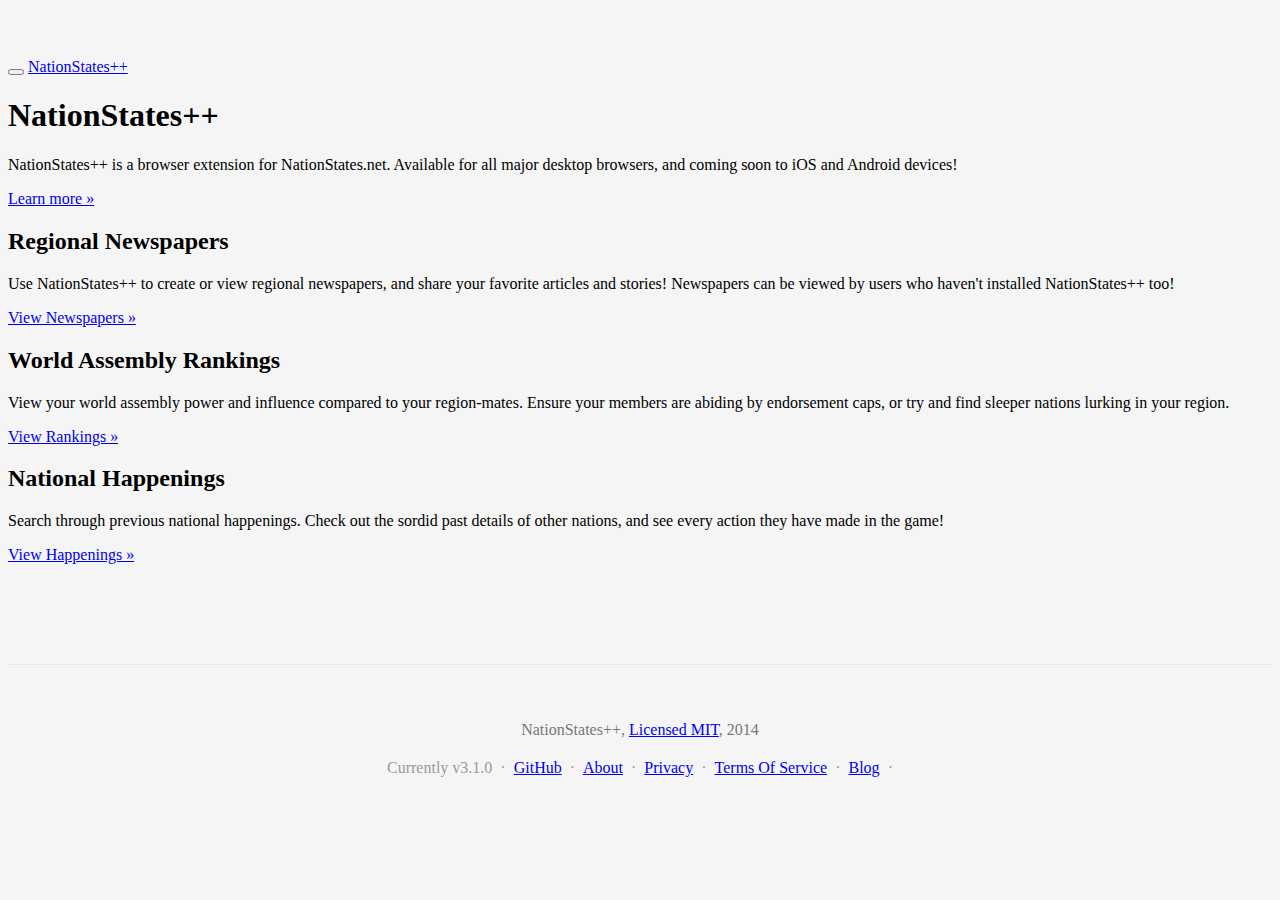
==== index.html @ 20596bf2 "Add footer Add ToS Add Privacy Policy" ====
<!DOCTYPE html>
<html lang="en">
  <head>
    <meta charset="utf-8">
    <title>NationStates++</title>
    <link href="assets//css/bootstrap.css" rel="stylesheet">
	<link rel="icon" type="image/ico" href="favicon.ico?v=1"/>
    <link href="jumbotron.css" rel="stylesheet">

    <!-- HTML5 shim and Respond.js IE8 support of HTML5 elements and media queries -->
    <!--[if lt IE 9]>
      <script src="https://oss.maxcdn.com/libs/html5shiv/3.7.0/html5shiv.js"></script>
      <script src="https://oss.maxcdn.com/libs/respond.js/1.3.0/respond.min.js"></script>
    <![endif]-->
	<script>
	  (function(i,s,o,g,r,a,m){i['GoogleAnalyticsObject']=r;i[r]=i[r]||function(){
	  (i[r].q=i[r].q||[]).push(arguments)},i[r].l=1*new Date();a=s.createElement(o),
	  m=s.getElementsByTagName(o)[0];a.async=1;a.src=g;m.parentNode.insertBefore(a,m)
	  })(window,document,'script','//www.google-analytics.com/analytics.js','ga');

	  ga('create', 'UA-47457755-1', 'nationstatesplusplus.com');
	  ga('send', 'pageview');

	</script>
  </head>

  <body>

    <div class="navbar navbar-inverse navbar-fixed-top">
      <div class="container">
        <div class="navbar-header">
          <button type="button" class="navbar-toggle" data-toggle="collapse" data-target=".navbar-collapse">
            <span class="icon-bar"></span>
            <span class="icon-bar"></span>
            <span class="icon-bar"></span>
          </button>
          <a class="navbar-brand" href="/">NationStates++</a>
        </div>
        <div class="navbar-collapse collapse">
          <form class="navbar-form navbar-right">
            <div class="form-group">
                <span class='navbar-text' style="float:inherit; font-size: 18px;" id='welcome'></span>
            </div>
          </form>
        </div>
      </div>
    </div>

    <div class="jumbotron">
      <div class="container">
        <h1>NationStates++</h1>
        <p>NationStates++  is a browser extension for NationStates.net. Available for all major desktop browsers, and coming soon to iOS and Android devices!</p>
        <p><a href="http://forum.nationstates.net/viewtopic.php?f=15&t=269464#p17306782" class="btn btn-primary btn-lg" role="button">Learn more &raquo;</a></p>
      </div>
    </div>

    <div class="container">
      <div class="row">
        <div class="col-md-4">
          <h2>Regional Newspapers</h2>
          <p>Use NationStates++ to create or view regional newspapers, and share your favorite articles and stories! Newspapers can be viewed by users who haven't installed NationStates++ too!</p>
          <p><a class="btn btn-default" href="/newspapers" role="button">View Newspapers &raquo;</a></p>
        </div>
        <div class="col-md-4">
          <h2>World Assembly Rankings</h2>
          <p>View your world assembly power and influence compared to your region-mates. Ensure your members are abiding by endorsement caps, or try and find sleeper nations lurking in your region.</p>
          <p><a class="btn btn-default" href="/wa" role="button">View Rankings &raquo;</a></p>
       </div>
        <div class="col-md-4">
          <h2>National Happenings</h2>
          <p>Search through previous national happenings. Check out the sordid past details of other nations, and see every action they have made in the game!</p>
          <p><a class="btn btn-default" href="/happenings" role="button">View Happenings &raquo;</a></p>
        </div>
      </div>
    </div>
	<footer class="bs-footer" role="contentinfo">
		<p>NationStates++, <a href="http://opensource.org/licenses/MIT">Licensed MIT</a>, 2014</p>
		<ul class="footer-links muted">
			<li>Currently v3.1.0</li>
			<li>·</li>
			<li><a href="https://github.com/Afforess/nspp-website">GitHub</a></li>
			<li>·</li>
			<li><a href="http://nationstatesplusplus.net/">About</a></li>
			<li>·</li>
			<li><a href="http://nationstatesplusplus.net/privacy">Privacy</a></li>
			<li>·</li>
			<li><a href="http://nationstatesplusplus.net/tos">Terms Of Service</a></li>
			<li>·</li>
			<li><a href="http://blog.nationstatesplusplus.net/">Blog</a></li>
			<li>·</li>
		</ul>
	</footer>
    <script src="//ajax.googleapis.com/ajax/libs/jquery/1.10.2/jquery.min.js"></script>
    <script src="assets//js/bootstrap.min.js"></script>
	<script src="nspp.js"></script>
	<script type="text/javascript">
		$(document).ready(function() {
			if (typeof String.prototype.toTitleCase != 'function') {
				String.prototype.toTitleCase = function (){
					return this.replace(/\w\S*/g, function(txt){return txt.charAt(0).toUpperCase() + txt.substr(1).toLowerCase();});
				};
			}
			RegExp.escape = function(text) {
				return text.replace(/[-[\]{}()*+?.,\\^$|#\s]/g, "\\$&");
			}
			String.prototype.replaceAll = function(search, replace) {
				return this.replace(new RegExp(RegExp.escape(search),'g'), replace);
			};

			getNSPPAPI().getUserDetails(function(nation, authCode) {
				$("#welcome").html("Welcome: <a class='navbar-link' href='http://www.nationstates.net/nation=" + nation + "' target='_blank'>" + nation.replaceAll("_", " ").toTitleCase() + "</a>");
			});
		});
	</script>
  </body>
</html>
---- jumbotron.css ----
/* Move down content because we have a fixed navbar that is 50px tall */
body {
	padding-top: 50px;
	padding-bottom: 20px;
	background-color: whitesmoke;
}

@media (min-width: 1400px) {
	.lg-container {
		width: 1370px;
	}
}

@media (min-width: 1600px) {
	.lg-container {
		width: 1560px;
	}
}

@media (min-width: 1800px) {
	.lg-container {
		width: 1760px;
	}
}

@media (min-width: 2400px) {
	.lg-container {
		width: 2360px;
	}
}

.content {
	background: white;
	-webkit-box-shadow: rgba(0,0,0,0.1) 0 0 5px;
	-moz-box-shadow: rgba(0,0,0,0.1) 0 0 5px;
	box-shadow: rgba(0,0,0,0.1) 0 0 5px;
	margin-top: .5em;
}

.content-dark {
	background: rgba(0, 0, 0, 0.87);
	-webkit-box-shadow: rgba(0, 0, 0, 1) 0 5px 5px -2px;
	-moz-box-shadow: rgba(0, 0, 0, 1) 0 5px 5px -2px;
	box-shadow: rgba(0, 0, 0, 1) 0 5px 5px -2px;
	margin-top: 1em;
	color: whitesmoke;
}

.article_header, .article_header-dark  {
	margin-top: -5px;
	padding: 4px 4px 4px 4px;
	text-align: center;
}

.article_header a {
	color: black;
}

.article_header-dark  a {
	color: white;
}

.article_header a:hover, .article_header-dark a:hover {
	color: #888888;
	font-style: normal;
	-webkit-transition: color 0.3s ease;
	-moz-transition: color 0.3s ease;
	-o-transition: color 0.3s ease;
	transition: color 0.3s ease;
	text-decoration: none;
}

.article_content img {
	max-width: 275px;
}

.article_content {
	max-height: 350px;
	overflow: hidden;
	color: #2d2b2c;
}

.center-img {
	display: block;
	margin-left: auto;
	margin-right: auto;
}

.news_quote {
	border: 2px solid #000000;
	border-radius: 6px;
	margin-top: 10px;
	background-color: rgba(32, 30, 30, 0.88);
	color: white;
}

.news_quote-dark {
	border: 2px solid #FFFFFF;
	border-radius: 6px;
	margin-top: 10px;
	background-color: rgba(255, 255, 255, 0.9);
	color: black;
}


.article_summary {
	border: 2px solid #CCC;
	padding: 3px 6px 3px 6px;
	border-radius: 8px;
	margin-bottom: 8px;
	background-color: rgba(247, 247, 247, 0);
}

.edit_article {
	color: black !important;
	font-weight: bold;
	margin-top: 8px;
}

.newspaper_controls {
	height: 26px;
	font-family: impact;
	font-size: 20px;
	margin: 0;
}

img.miniflag {
	border: 1px solid;
	max-height:13px;
	max-width:20px;
	margin-right:4px;
	margin-left:0px;
	vertical-align:middle;
}

.panel-header {
	-webkit-box-shadow: rgba(0,0,0,0.1) 0 5px 5px -2px;
	-moz-box-shadow: rgba(0,0,0,0.1) 0 5px 5px -2px;
	box-shadow: rgba(0,0,0,0.1) 0 5px 5px -2px;
}

.panel-header-dark {
	-webkit-box-shadow: rgba(0,0,0,1) 0 5px 5px -2px;
	-moz-box-shadow: rgba(0,0,0,1) 0 5px 5px -2px;
	box-shadow: rgba(0,0,0,1) 0 5px 5px -2px;
}

.author {
	color: white;
	background: rgba(0, 0, 0, 0.83);
	border-radius: 6px;
	padding-left: 10px;
	padding-right: 10px;
	font-style: italic;
	width: fit-content;
	width: -moz-fit-content;
	width: -webkit-fit-content;
	margin-bottom: 6px;
}

.author-dark {
	color: rgba(0, 0, 0, 0.83);
	background: white;
	border-radius: 6px;
	padding-left: 10px;
	padding-right: 10px;
	font-style: italic;
	width: fit-content;
	width: -moz-fit-content;
	width: -webkit-fit-content;
	margin-bottom: 6px;
	-webkit-text-stroke: 1px;
}

.bs-footer {
	padding-top: 40px;
	padding-bottom: 40px;
	margin-top: 100px;
	color: #777;
	text-align: center;
	border-top: 1px solid #e5e5e5;
}

.footer-links {
	margin-top: 20px;
	padding-left: 0;
	color: #999;
}

.footer-links li {
	display: inline;
	padding: 0 2px;
}
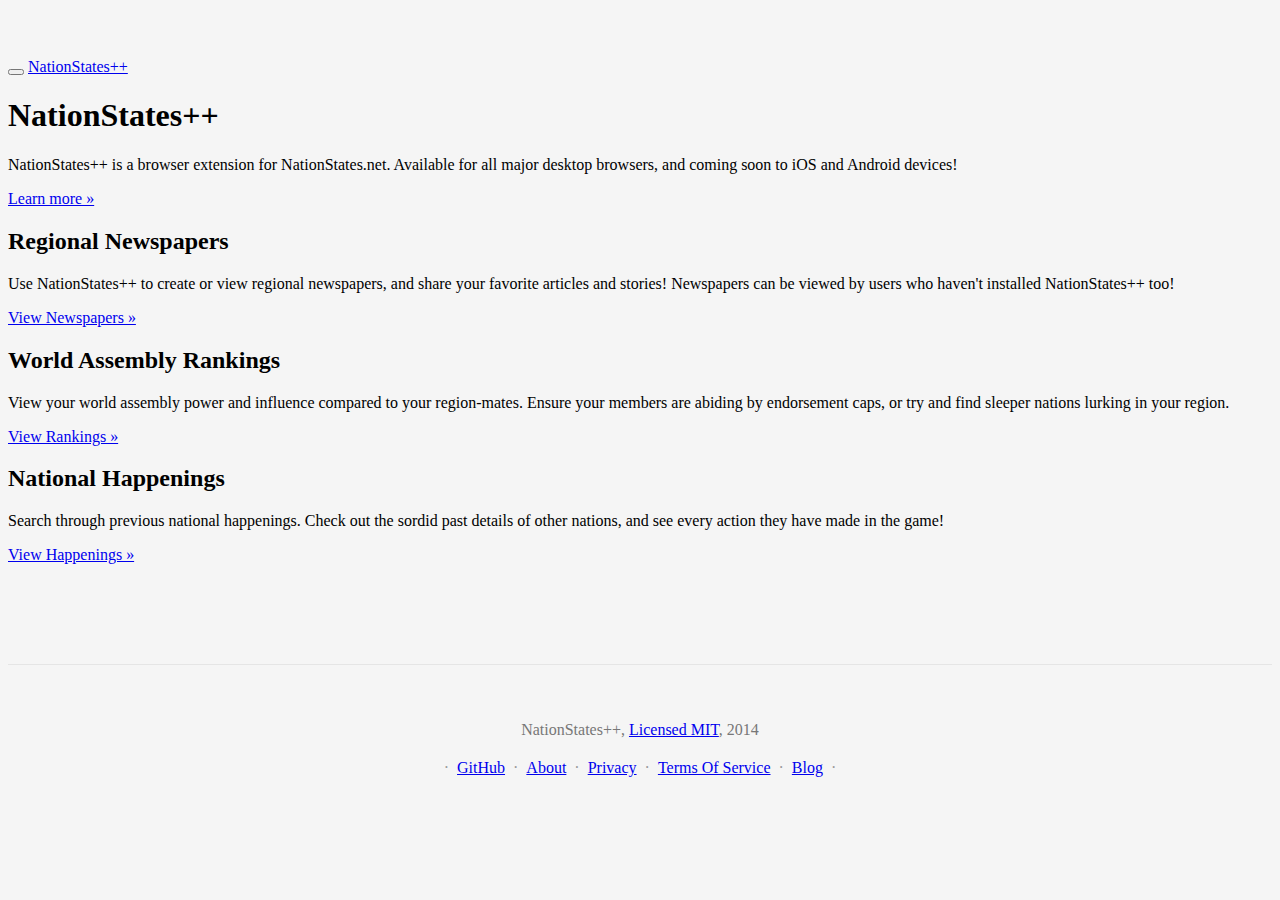
==== commit e9a1b6ff: "Add install page for NS++" ====
--- a/index.html
+++ b/index.html
@@ -34,7 +34,7 @@
             <span class="icon-bar"></span>
             <span class="icon-bar"></span>
           </button>
-          <a class="navbar-brand" href="/">NationStates++</a>
+          <a class="navbar-brand" href="https://nationstatesplusplus.net">NationStates++</a>
         </div>
         <div class="navbar-collapse collapse">
           <form class="navbar-form navbar-right">
@@ -50,7 +50,7 @@
       <div class="container">
         <h1>NationStates++</h1>
         <p>NationStates++  is a browser extension for NationStates.net. Available for all major desktop browsers, and coming soon to iOS and Android devices!</p>
-        <p><a href="http://forum.nationstates.net/viewtopic.php?f=15&t=269464#p17306782" class="btn btn-primary btn-lg" role="button">Learn more &raquo;</a></p>
+        <p><a href="https://nationstatesplusplus.net/install" class="btn btn-primary btn-lg" role="button">Learn more &raquo;</a></p>
       </div>
     </div>
 
@@ -59,32 +59,31 @@
         <div class="col-md-4">
           <h2>Regional Newspapers</h2>
           <p>Use NationStates++ to create or view regional newspapers, and share your favorite articles and stories! Newspapers can be viewed by users who haven't installed NationStates++ too!</p>
-          <p><a class="btn btn-default" href="/newspapers" role="button">View Newspapers &raquo;</a></p>
+          <p><a class="btn btn-default" href="https://nationstatesplusplus.net/newspapers" role="button">View Newspapers &raquo;</a></p>
         </div>
         <div class="col-md-4">
           <h2>World Assembly Rankings</h2>
           <p>View your world assembly power and influence compared to your region-mates. Ensure your members are abiding by endorsement caps, or try and find sleeper nations lurking in your region.</p>
-          <p><a class="btn btn-default" href="/wa" role="button">View Rankings &raquo;</a></p>
+          <p><a class="btn btn-default" href="https://nationstatesplusplus.net/wa" role="button">View Rankings &raquo;</a></p>
        </div>
         <div class="col-md-4">
           <h2>National Happenings</h2>
           <p>Search through previous national happenings. Check out the sordid past details of other nations, and see every action they have made in the game!</p>
-          <p><a class="btn btn-default" href="/happenings" role="button">View Happenings &raquo;</a></p>
+          <p><a class="btn btn-default" href="https://nationstatesplusplus.net/happenings" role="button">View Happenings &raquo;</a></p>
         </div>
       </div>
     </div>
 	<footer class="bs-footer" role="contentinfo">
 		<p>NationStates++, <a href="http://opensource.org/licenses/MIT">Licensed MIT</a>, 2014</p>
 		<ul class="footer-links muted">
-			<li>Currently v3.1.0</li>
 			<li>·</li>
 			<li><a href="https://github.com/Afforess/nspp-website">GitHub</a></li>
 			<li>·</li>
-			<li><a href="http://nationstatesplusplus.net/">About</a></li>
+			<li><a href="https://nationstatesplusplus.net/">About</a></li>
 			<li>·</li>
-			<li><a href="http://nationstatesplusplus.net/privacy">Privacy</a></li>
+			<li><a href="https://nationstatesplusplus.net/privacy">Privacy</a></li>
 			<li>·</li>
-			<li><a href="http://nationstatesplusplus.net/tos">Terms Of Service</a></li>
+			<li><a href="https://nationstatesplusplus.net/tos">Terms Of Service</a></li>
 			<li>·</li>
 			<li><a href="http://blog.nationstatesplusplus.net/">Blog</a></li>
 			<li>·</li>
--- a/jumbotron.css
+++ b/jumbotron.css
@@ -190,4 +190,19 @@
 .footer-links li {
 	display: inline;
 	padding: 0 2px;
+}
+
+.older-version {
+	margin-left: 3%;
+	font-size: 85%;
+}
+
+img.center {
+	margin-left: auto;
+	margin-right: auto;
+	display: block;
+}
+
+p.center {
+	text-align: center;
 }